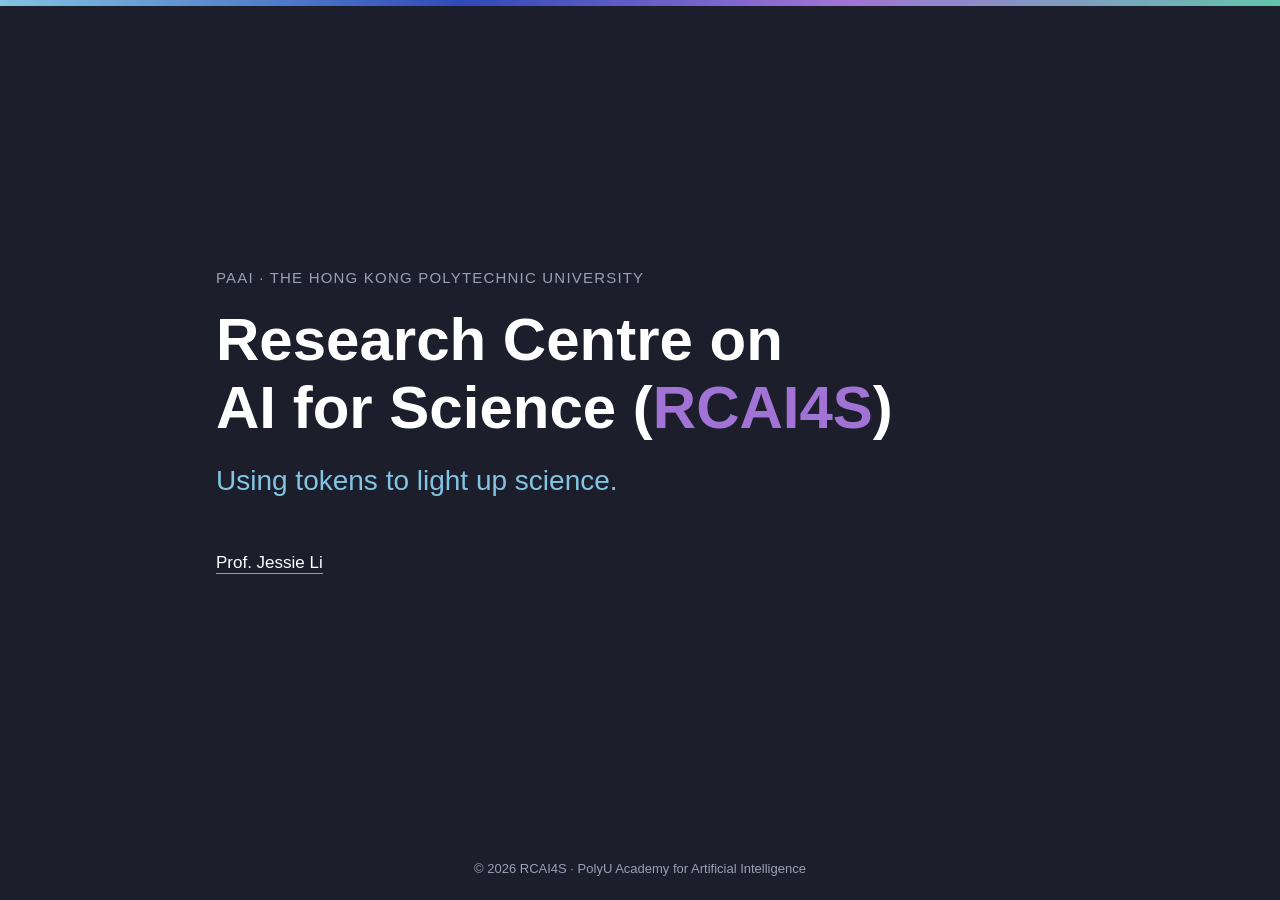
==== index.html @ a8ca394d "Landing page for hkai4s.org Co-Authored-By: Claude Opus 5.5 <noreply@anthropic.com>" ====
<!doctype html>
<html lang="en">
<head>
<meta charset="utf-8">
<meta name="viewport" content="width=device-width, initial-scale=1">
<title>RCAI4S · PolyU</title>
<meta name="description" content="Research Centre on AI for Science (RCAI4S), PolyU Academy for Artificial Intelligence, The Hong Kong Polytechnic University. Using tokens to light up science.">
<style>
:root{
  --charcoal:#1C1E2B; --paper:#FFFFFF; --faint:#99A0B6;
  --sky:#82C4E2; --blue:#2F4AB8; --violet:#A073D5; --mint:#62C4AB;
  --stripe:linear-gradient(90deg,var(--sky),var(--blue) 36%,var(--violet) 66%,var(--mint));
}
*{box-sizing:border-box;margin:0}
html,body{height:100%}
body{background:var(--charcoal);color:var(--paper);
  font-family:-apple-system,BlinkMacSystemFont,"PingFang SC","Hiragino Sans GB","Microsoft YaHei","Segoe UI",sans-serif;
  display:flex;flex-direction:column;-webkit-font-smoothing:antialiased}
.stripe{height:6px;background:var(--stripe)}
main{flex:1;display:flex;flex-direction:column;justify-content:center;padding:48px 16px;max-width:880px;width:100%;margin:0 auto}
.sm{font-size:15px;letter-spacing:.08em;color:var(--faint);text-transform:uppercase}
h1{font-size:clamp(34px,6vw,60px);line-height:1.12;font-weight:700;margin:20px 0 24px}
h1 .hi{color:var(--violet)}
.md{font-size:clamp(20px,3vw,28px);color:var(--sky)}
nav{margin-top:56px;display:flex;flex-wrap:wrap;gap:12px 28px;font-size:17px}
a{color:var(--paper);text-decoration:none;border-bottom:1px solid var(--faint)}
a:hover{border-color:var(--mint);color:var(--mint)}
footer{padding:24px 16px;text-align:center;font-size:13px;color:var(--faint)}
</style>
</head>
<body>
<div class="stripe"></div>
<main>
  <p class="sm">PAAI · The Hong Kong Polytechnic University</p>
  <h1>Research Centre on<br>AI for Science (<span class="hi">RCAI4S</span>)</h1>
  <p class="md">Using tokens to light up science.</p>
  <nav>
    <a href="https://jessielzh.com">Prof. Jessie Li</a>
  </nav>
</main>
<footer>© 2026 RCAI4S · PolyU Academy for Artificial Intelligence</footer>
</body>
</html>
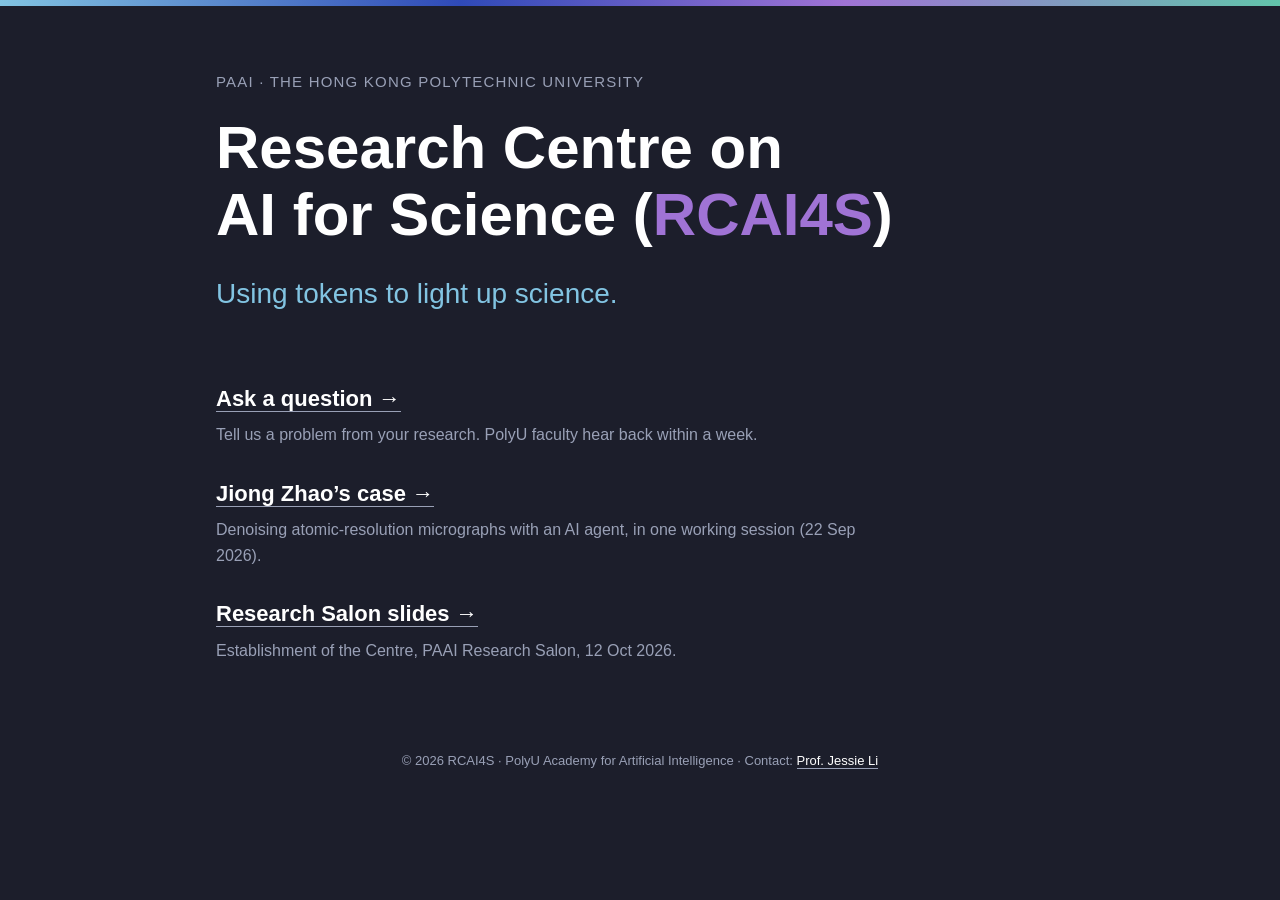
==== commit 598eddf6: "Home page links + Ask a question page (Web3Forms) Co-Authored-By: Claude Opus 5.5 <noreply@anthropic" ====
--- a/index.html
+++ b/index.html
@@ -5,27 +5,13 @@
 <meta name="viewport" content="width=device-width, initial-scale=1">
 <title>RCAI4S · PolyU</title>
 <meta name="description" content="Research Centre on AI for Science (RCAI4S), PolyU Academy for Artificial Intelligence, The Hong Kong Polytechnic University. Using tokens to light up science.">
+<link rel="stylesheet" href="style.css">
 <style>
-:root{
-  --charcoal:#1C1E2B; --paper:#FFFFFF; --faint:#99A0B6;
-  --sky:#82C4E2; --blue:#2F4AB8; --violet:#A073D5; --mint:#62C4AB;
-  --stripe:linear-gradient(90deg,var(--sky),var(--blue) 36%,var(--violet) 66%,var(--mint));
-}
-*{box-sizing:border-box;margin:0}
-html,body{height:100%}
-body{background:var(--charcoal);color:var(--paper);
-  font-family:-apple-system,BlinkMacSystemFont,"PingFang SC","Hiragino Sans GB","Microsoft YaHei","Segoe UI",sans-serif;
-  display:flex;flex-direction:column;-webkit-font-smoothing:antialiased}
-.stripe{height:6px;background:var(--stripe)}
-main{flex:1;display:flex;flex-direction:column;justify-content:center;padding:48px 16px;max-width:880px;width:100%;margin:0 auto}
-.sm{font-size:15px;letter-spacing:.08em;color:var(--faint);text-transform:uppercase}
-h1{font-size:clamp(34px,6vw,60px);line-height:1.12;font-weight:700;margin:20px 0 24px}
-h1 .hi{color:var(--violet)}
-.md{font-size:clamp(20px,3vw,28px);color:var(--sky)}
-nav{margin-top:56px;display:flex;flex-wrap:wrap;gap:12px 28px;font-size:17px}
-a{color:var(--paper);text-decoration:none;border-bottom:1px solid var(--faint)}
-a:hover{border-color:var(--mint);color:var(--mint)}
-footer{padding:24px 16px;text-align:center;font-size:13px;color:var(--faint)}
+.links{margin-top:64px;display:grid;gap:28px;max-width:640px}
+.links a{display:block;border:0;color:var(--paper)}
+.links .t{font-size:22px;font-weight:600;border-bottom:1px solid var(--faint);display:inline}
+.links a:hover .t{color:var(--mint);border-color:var(--mint)}
+.links .d{display:block;margin-top:6px;font-size:16px;color:var(--faint)}
 </style>
 </head>
 <body>
@@ -34,10 +20,16 @@
   <p class="sm">PAAI · The Hong Kong Polytechnic University</p>
   <h1>Research Centre on<br>AI for Science (<span class="hi">RCAI4S</span>)</h1>
   <p class="md">Using tokens to light up science.</p>
-  <nav>
-    <a href="https://jessielzh.com">Prof. Jessie Li</a>
-  </nav>
+
+  <div class="links">
+    <a href="ask.html"><span class="t">Ask a question →</span>
+      <span class="d">Tell us a problem from your research. PolyU faculty hear back within a week.</span></a>
+    <a href="https://claude.ai/artifact/1R937ZqNb7b5jaGmMypLnw"><span class="t">Jiong Zhao’s case →</span>
+      <span class="d">Denoising atomic-resolution micrographs with an AI agent, in one working session (22 Sep 2026).</span></a>
+    <a href="https://jessielzh.com/talks/2026-10-paai-salon/"><span class="t">Research Salon slides →</span>
+      <span class="d">Establishment of the Centre, PAAI Research Salon, 12 Oct 2026.</span></a>
+  </div>
 </main>
-<footer>© 2026 RCAI4S · PolyU Academy for Artificial Intelligence</footer>
+<footer>© 2026 RCAI4S · PolyU Academy for Artificial Intelligence · Contact: <a href="https://jessielzh.com">Prof. Jessie Li</a></footer>
 </body>
 </html>
--- a/style.css
+++ b/style.css
@@ -0,0 +1,22 @@
+:root{
+  --charcoal:#1C1E2B; --raised:#252838; --rule:#33374A;
+  --paper:#FFFFFF; --text:#D9DCE6; --faint:#99A0B6;
+  --sky:#82C4E2; --blue:#2F4AB8; --violet:#A073D5; --mint:#62C4AB;
+  --stripe:linear-gradient(90deg,var(--sky),var(--blue) 36%,var(--violet) 66%,var(--mint));
+  color-scheme:dark;
+}
+*{box-sizing:border-box;margin:0}
+html,body{min-height:100%}
+body{background:var(--charcoal);color:var(--text);line-height:1.6;
+  font-family:-apple-system,BlinkMacSystemFont,"PingFang SC","Hiragino Sans GB","Microsoft YaHei","Segoe UI",sans-serif;
+  display:flex;flex-direction:column;-webkit-font-smoothing:antialiased}
+.stripe{height:6px;background:var(--stripe);flex:none}
+main{flex:1;padding:64px 16px;max-width:880px;width:100%;margin:0 auto}
+.sm{font-size:15px;letter-spacing:.08em;color:var(--faint);text-transform:uppercase}
+h1{font-size:clamp(34px,6vw,60px);line-height:1.12;font-weight:700;color:var(--paper);margin:20px 0 24px}
+h1 .hi{color:var(--violet)}
+.md{font-size:clamp(20px,3vw,28px);color:var(--sky)}
+a{color:var(--paper);text-decoration:none;border-bottom:1px solid var(--faint)}
+a:hover{border-color:var(--mint);color:var(--mint)}
+:focus-visible{outline:2px solid var(--sky);outline-offset:3px}
+footer{padding:24px 16px;text-align:center;font-size:13px;color:var(--faint)}
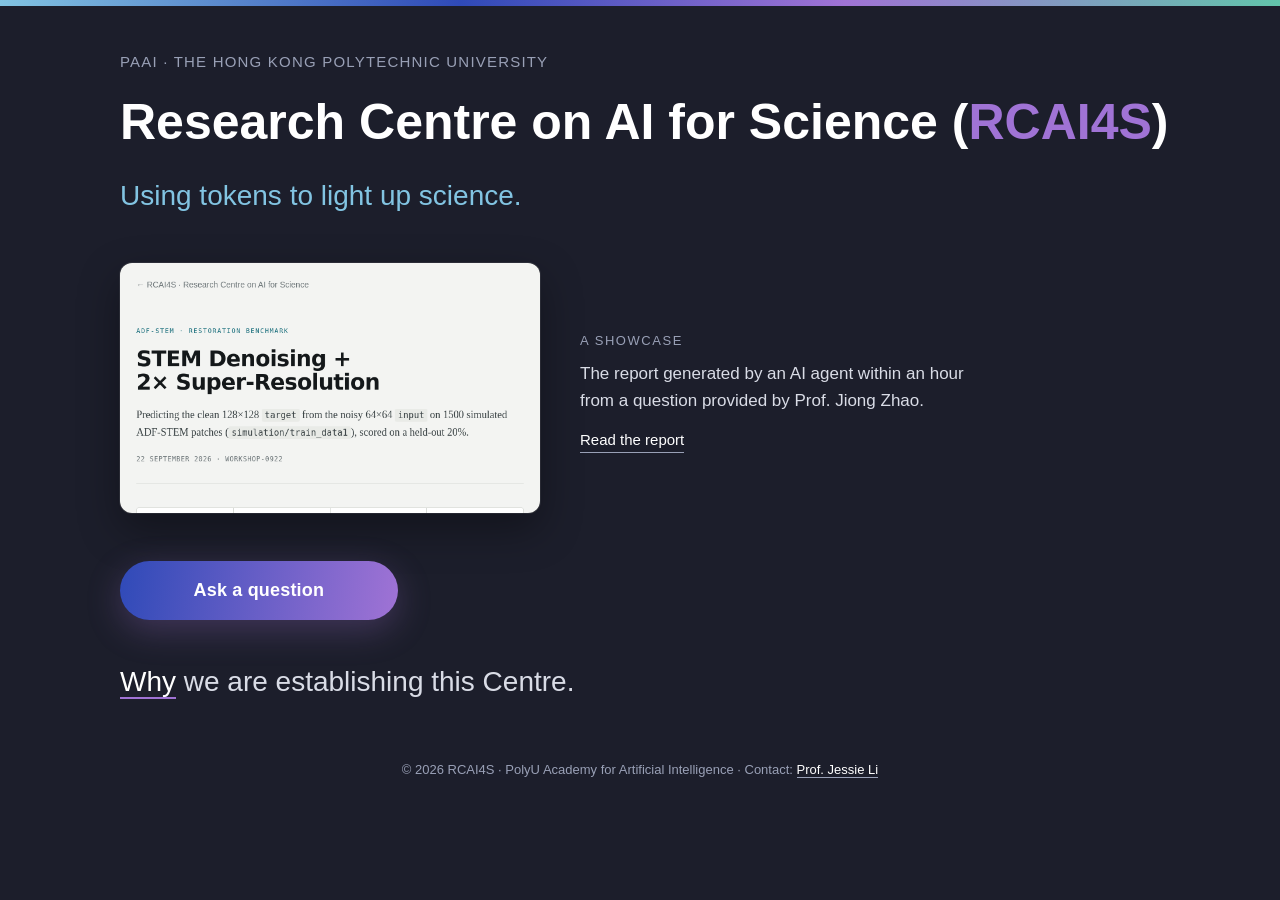
==== commit 85cc4567: "Home page: showcase window and Ask a question; Ask page: problem/data/metric with Jiong's example Co" ====
--- a/index.html
+++ b/index.html
@@ -7,29 +7,102 @@
 <meta name="description" content="Research Centre on AI for Science (RCAI4S), PolyU Academy for Artificial Intelligence, The Hong Kong Polytechnic University. Using tokens to light up science.">
 <link rel="stylesheet" href="style.css">
 <style>
-.links{margin-top:64px;display:grid;gap:28px;max-width:640px}
-.links a{display:block;border:0;color:var(--paper)}
-.links .t{font-size:22px;font-weight:600;border-bottom:1px solid var(--faint);display:inline}
-.links a:hover .t{color:var(--mint);border-color:var(--mint)}
-.links .d{display:block;margin-top:6px;font-size:16px;color:var(--faint)}
+.cta{margin-top:48px}
+/* the button flips (top to bottom, like a split-flap) to say how the question is answered */
+.ask{display:inline-block;border:0;perspective:600px;color:#fff}
+.ask:hover{color:#fff}
+.flip{display:grid;transform-style:preserve-3d;transition:transform .5s cubic-bezier(.3,.7,.2,1)}
+.face{grid-area:1/1;display:flex;align-items:center;justify-content:center;white-space:nowrap;
+  padding:15px 36px;border-radius:999px;font-size:18px;font-weight:600;letter-spacing:.01em;backface-visibility:hidden}
+.front{background:linear-gradient(100deg,var(--blue),var(--violet));box-shadow:0 10px 34px rgba(160,115,213,.28)}
+.back{background:linear-gradient(100deg,var(--violet),var(--sky));color:var(--charcoal);transform:rotateX(180deg);
+  box-shadow:0 10px 34px rgba(130,196,226,.32)}
+.ask:hover .flip,.ask:focus-visible .flip{transform:rotateX(180deg)}
+.cta .note{display:none;margin-top:12px;font-size:15px;color:var(--faint)}
+@media (hover:none){.cta .note{display:block}}
+
+/* the showcase: a small window onto the report, its caption beside it */
+.case{margin-top:44px;display:flex;align-items:center;gap:20px 40px;flex-wrap:wrap}
+.window{position:relative;display:block;flex:none;width:420px;max-width:100%;height:250px;border:0;border-radius:12px;overflow:hidden;background:#111;
+  box-shadow:0 0 0 1px rgba(255,255,255,.08),0 16px 40px rgba(0,0,0,.35)}
+.window:hover{box-shadow:0 0 0 2px var(--sky),0 16px 40px rgba(0,0,0,.35)}
+.reel{position:absolute;left:0;top:0;width:1100px;transform-origin:0 0;will-change:transform}
+.reel iframe{display:block;width:1100px;height:9000px;border:0;pointer-events:none}
+.case figcaption{flex:1 1 260px;min-width:0;max-width:420px}
+.case .k{font-size:13px;letter-spacing:.12em;text-transform:uppercase;color:var(--faint)}
+.case figcaption p{margin-top:8px;font-size:17px;color:var(--text)}
+.case figcaption a{display:inline-block;margin-top:14px;font-size:15px}
+
+.why{margin-top:40px;font-size:clamp(22px,3vw,28px);color:var(--text)}
+.why a{border:0;color:var(--paper);text-decoration:underline;text-decoration-color:var(--violet);
+  text-decoration-thickness:2px;text-underline-offset:6px}
+.why a:hover{color:var(--violet);text-decoration-color:var(--violet)}
+
+@media (max-width:520px){main{padding-top:40px}.cta{margin-top:40px}.ask,.face{display:block;text-align:center}
+  .case{margin-top:56px}.window{width:100%;height:340px}.why{margin-top:56px}}
+
+/* desktop: one column as before, just wider; the caption stays on one line */
+@media (min-width:960px){
+  main{max-width:1120px;padding:44px 40px 32px}
+  h1{font-size:clamp(36px,4.2vw,50px);white-space:nowrap}
+  h1 .narrow{display:none}
+}
 </style>
 </head>
 <body>
 <div class="stripe"></div>
 <main>
   <p class="sm">PAAI · The Hong Kong Polytechnic University</p>
-  <h1>Research Centre on<br>AI for Science (<span class="hi">RCAI4S</span>)</h1>
+  <h1>Research Centre on<br class="narrow"> AI for Science (<span class="hi">RCAI4S</span>)</h1>
   <p class="md">Using tokens to light up science.</p>
 
-  <div class="links">
-    <a href="ask.html"><span class="t">Ask a question →</span>
-      <span class="d">Tell us a problem from your research. PolyU faculty hear back within a week.</span></a>
-    <a href="https://claude.ai/artifact/1R937ZqNb7b5jaGmMypLnw"><span class="t">Jiong Zhao’s case →</span>
-      <span class="d">Denoising atomic-resolution micrographs with an AI agent, in one working session (22 Sep 2026).</span></a>
-    <a href="https://jessielzh.com/talks/2026-10-paai-salon/"><span class="t">Research Salon slides →</span>
-      <span class="d">Establishment of the Centre, PAAI Research Salon, 12 Oct 2026.</span></a>
+
+  <figure class="case">
+    <a class="window" href="case/" aria-label="Open the case report">
+      <div class="reel" id="reel"><iframe id="report" src="case/index.html" title="A case report" tabindex="-1" loading="lazy"></iframe></div>
+    </a>
+    <figcaption>
+      <p class="k">A showcase</p>
+      <p>The report generated by an AI agent within an hour from a question provided by Prof. Jiong Zhao.</p>
+      <a href="case/">Read the report</a>
+    </figcaption>
+  </figure>
+
+  <div class="cta">
+    <a class="ask" href="ask.html"><span class="flip"><span class="face front">Ask a question</span><span class="face back">Our AI agents take it on</span></span></a>
+    <p class="note">Our AI agents take it on.</p>
   </div>
+
+  <p class="why"><a href="https://jessielzh.com/talks/2026-10-paai-salon/">Why</a> we are establishing this Centre.</p>
 </main>
 <footer>© 2026 RCAI4S · PolyU Academy for Artificial Intelligence · Contact: <a href="https://jessielzh.com">Prof. Jessie Li</a></footer>
+<script>
+// a window onto the report: scale it to the frame and let it drift down slowly, then start over
+(() => {
+  const win = document.querySelector('.window'), reel = document.getElementById('reel'), fr = document.getElementById('report');
+  const SPEED = 45;                            // report px per second
+  const W = win.clientWidth < 700 ? 720 : 1100;   // a small window renders the report narrower so its text stays legible
+  reel.style.width = fr.style.width = W + 'px';
+  let H = 9000, y = 0, last = 0, pause = 1500;
+  const scale = () => win.clientWidth / W;
+  const draw = () => reel.style.transform = `scale(${scale()}) translateY(${-y}px)`;
+  fr.addEventListener('load', () => {
+    try { H = fr.contentDocument.documentElement.scrollHeight; fr.style.height = H + 'px'; } catch (e) {}  // file:// keeps 9000
+  });
+  addEventListener('resize', draw); draw();
+  if (matchMedia('(prefers-reduced-motion: reduce)').matches) return;
+  function tick(t) {
+    const dt = last ? (t - last) / 1000 : 0; last = t;
+    if (pause > 0) pause -= dt * 1000;
+    else {
+      y += SPEED * dt;
+      const end = H - win.clientHeight / scale();
+      if (y >= end) { y = end; pause = 2500; setTimeout(() => { y = 0; pause = 1500; draw(); }, 2400); }
+    }
+    draw(); requestAnimationFrame(tick);
+  }
+  requestAnimationFrame(tick);
+})();
+</script>
 </body>
 </html>
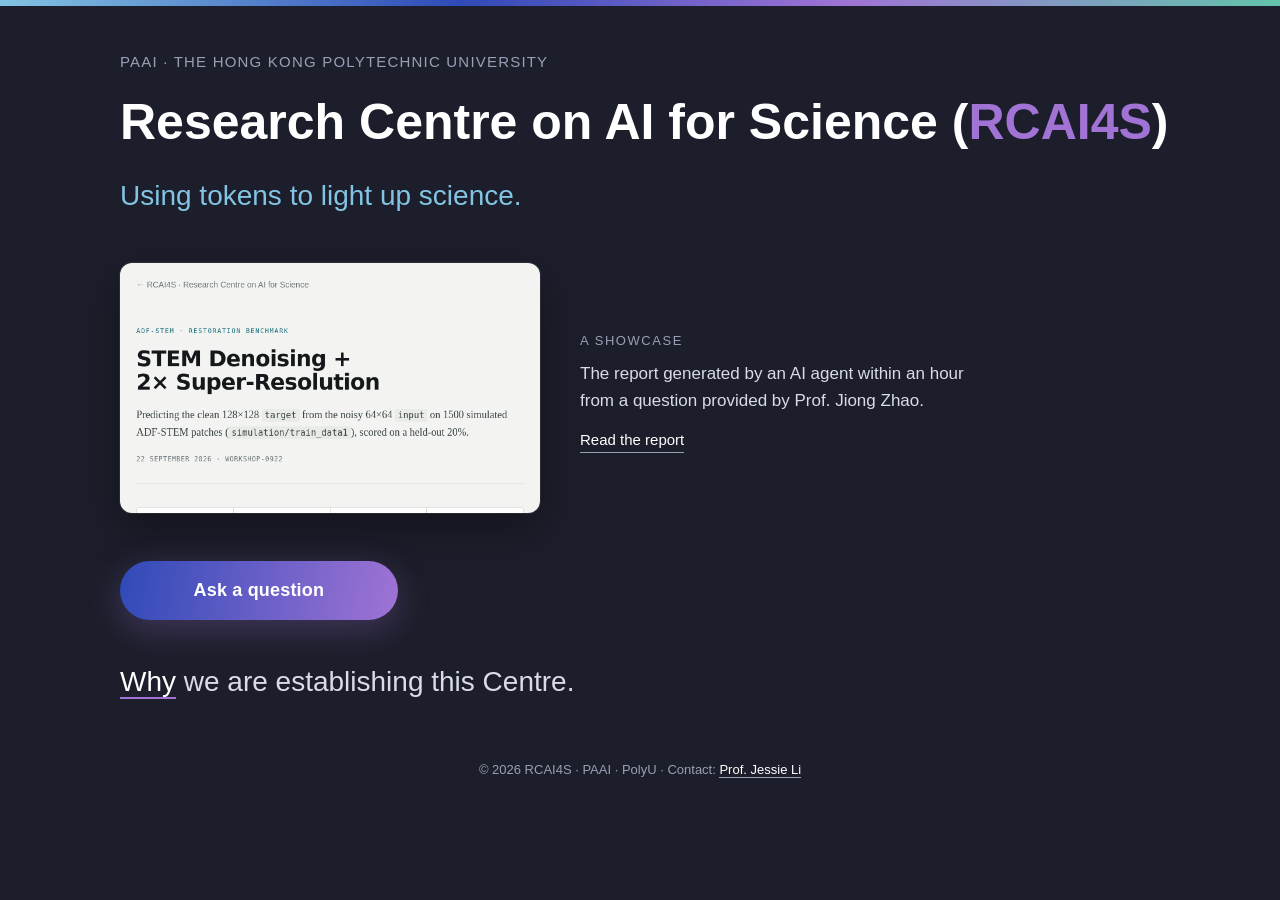
==== commit 6c4946f1: "Footer: © 2026 RCAI4S · PAAI · PolyU Co-Authored-By: Claude Opus 5.5 <noreply@anthropic.com>" ====
--- a/index.html
+++ b/index.html
@@ -75,7 +75,7 @@
 
   <p class="why"><a href="https://jessielzh.com/talks/2026-10-paai-salon/">Why</a> we are establishing this Centre.</p>
 </main>
-<footer>© 2026 RCAI4S · PolyU Academy for Artificial Intelligence · Contact: <a href="https://jessielzh.com">Prof. Jessie Li</a></footer>
+<footer>© 2026 RCAI4S · PAAI · PolyU · Contact: <a href="https://jessielzh.com">Prof. Jessie Li</a></footer>
 <script>
 // a window onto the report: scale it to the frame and let it drift down slowly, then start over
 (() => {
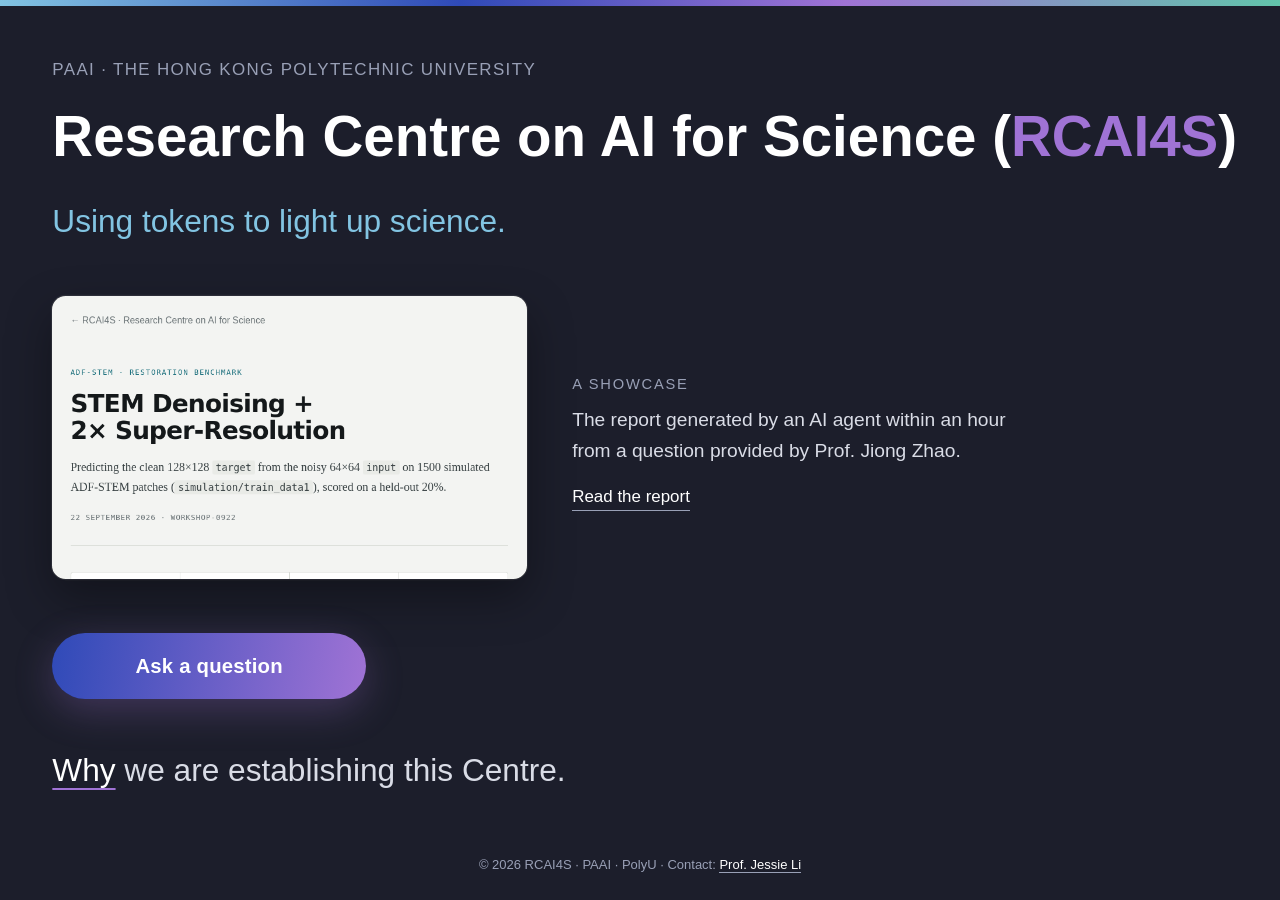
==== commit f3329b78: "Home page: on big screens scale the page up to fill the screen and centre it vertically Co-Authored-" ====
--- a/index.html
+++ b/index.html
@@ -46,6 +46,8 @@
   main{max-width:1120px;padding:44px 40px 32px}
   h1{font-size:clamp(36px,4.2vw,50px);white-space:nowrap}
   h1 .narrow{display:none}
+  body{min-height:100vh}
+  main{display:flex;flex-direction:column;justify-content:center}
 }
 </style>
 </head>
@@ -77,6 +79,18 @@
 </main>
 <footer>© 2026 RCAI4S · PAAI · PolyU · Contact: <a href="https://jessielzh.com">Prof. Jessie Li</a></footer>
 <script>
+// big screens: scale the whole page up until it fills the screen (width or height, whichever runs out first)
+(() => {
+  const main = document.querySelector('main'), foot = document.querySelector('footer');
+  function fit() {
+    main.style.zoom = ''; main.style.flex = 'none';
+    const h = main.offsetHeight, w = main.offsetWidth;
+    main.style.flex = '';
+    if (innerWidth < 960) return;
+    main.style.zoom = Math.max(1, Math.min(innerWidth / w, (innerHeight - foot.offsetHeight - 6) / h, 2));
+  }
+  addEventListener('resize', fit); fit();
+})();
 // a window onto the report: scale it to the frame and let it drift down slowly, then start over
 (() => {
   const win = document.querySelector('.window'), reel = document.getElementById('reel'), fr = document.getElementById('report');
